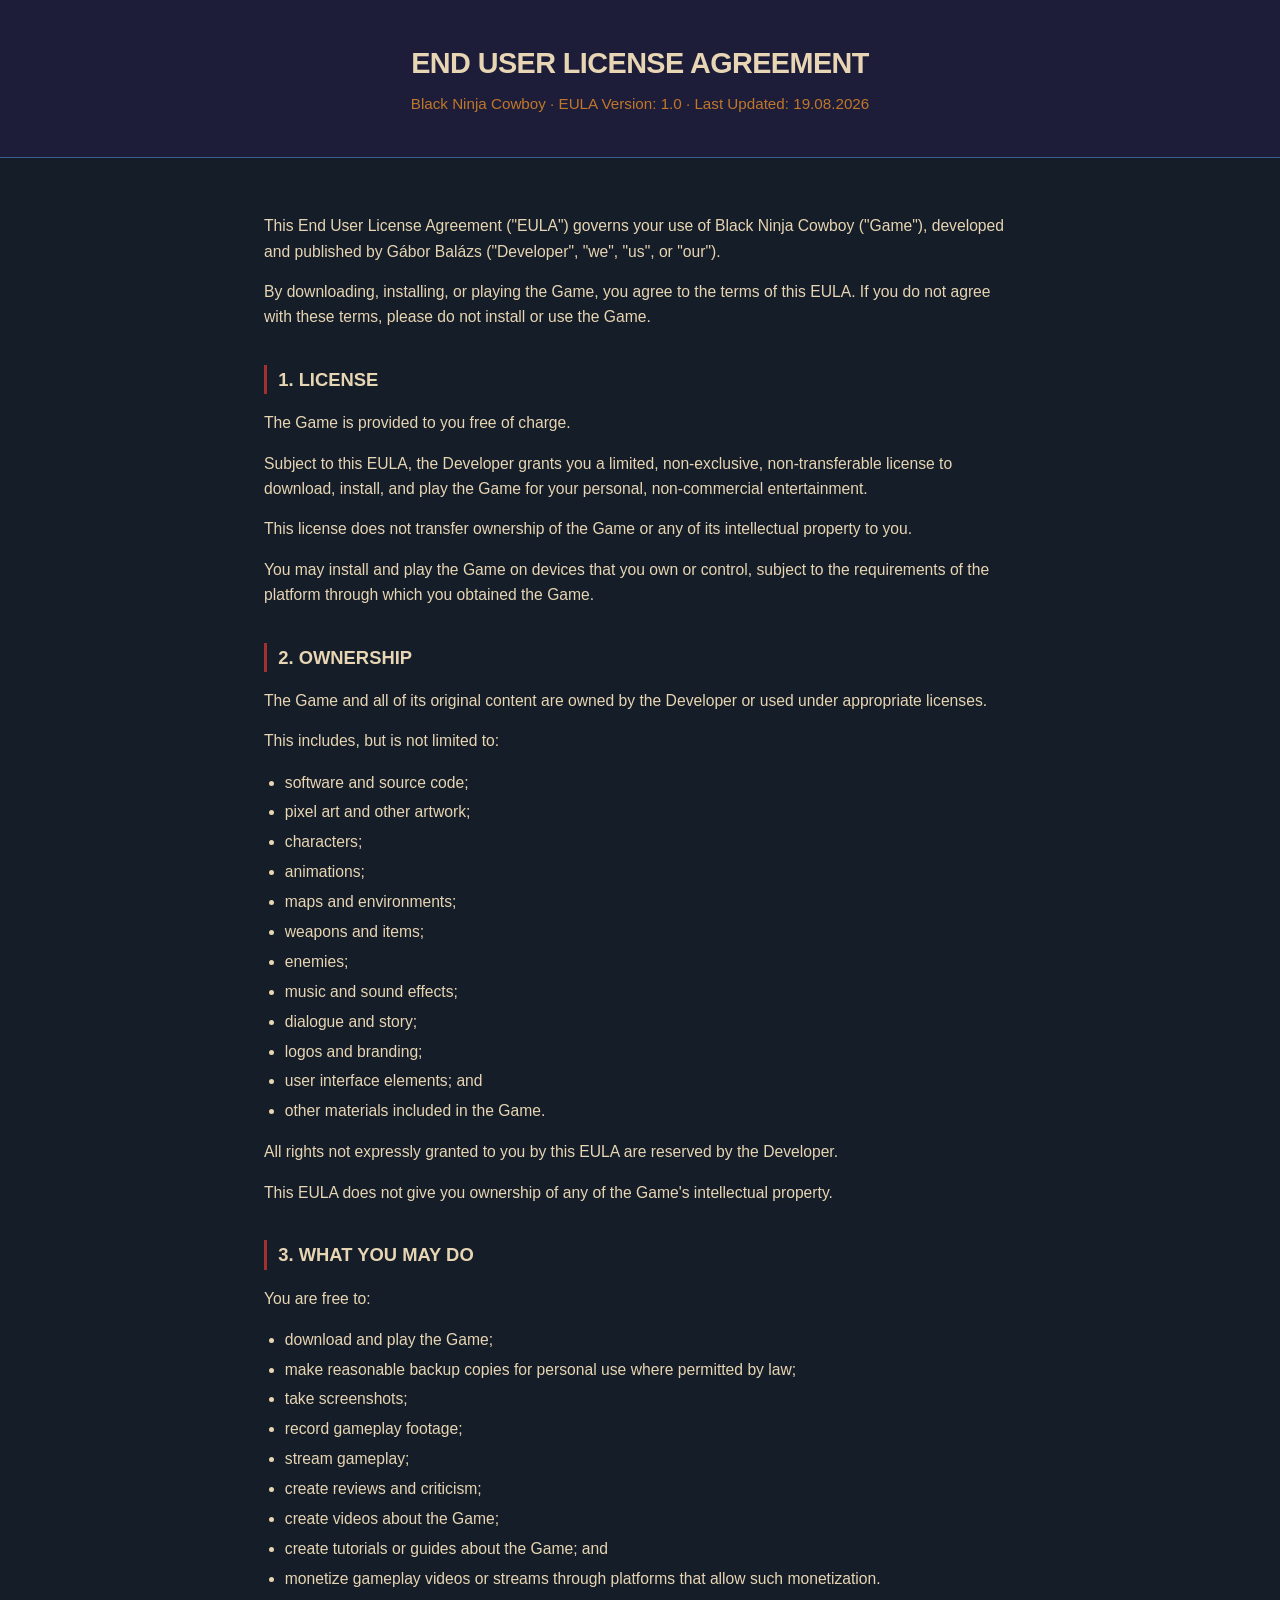
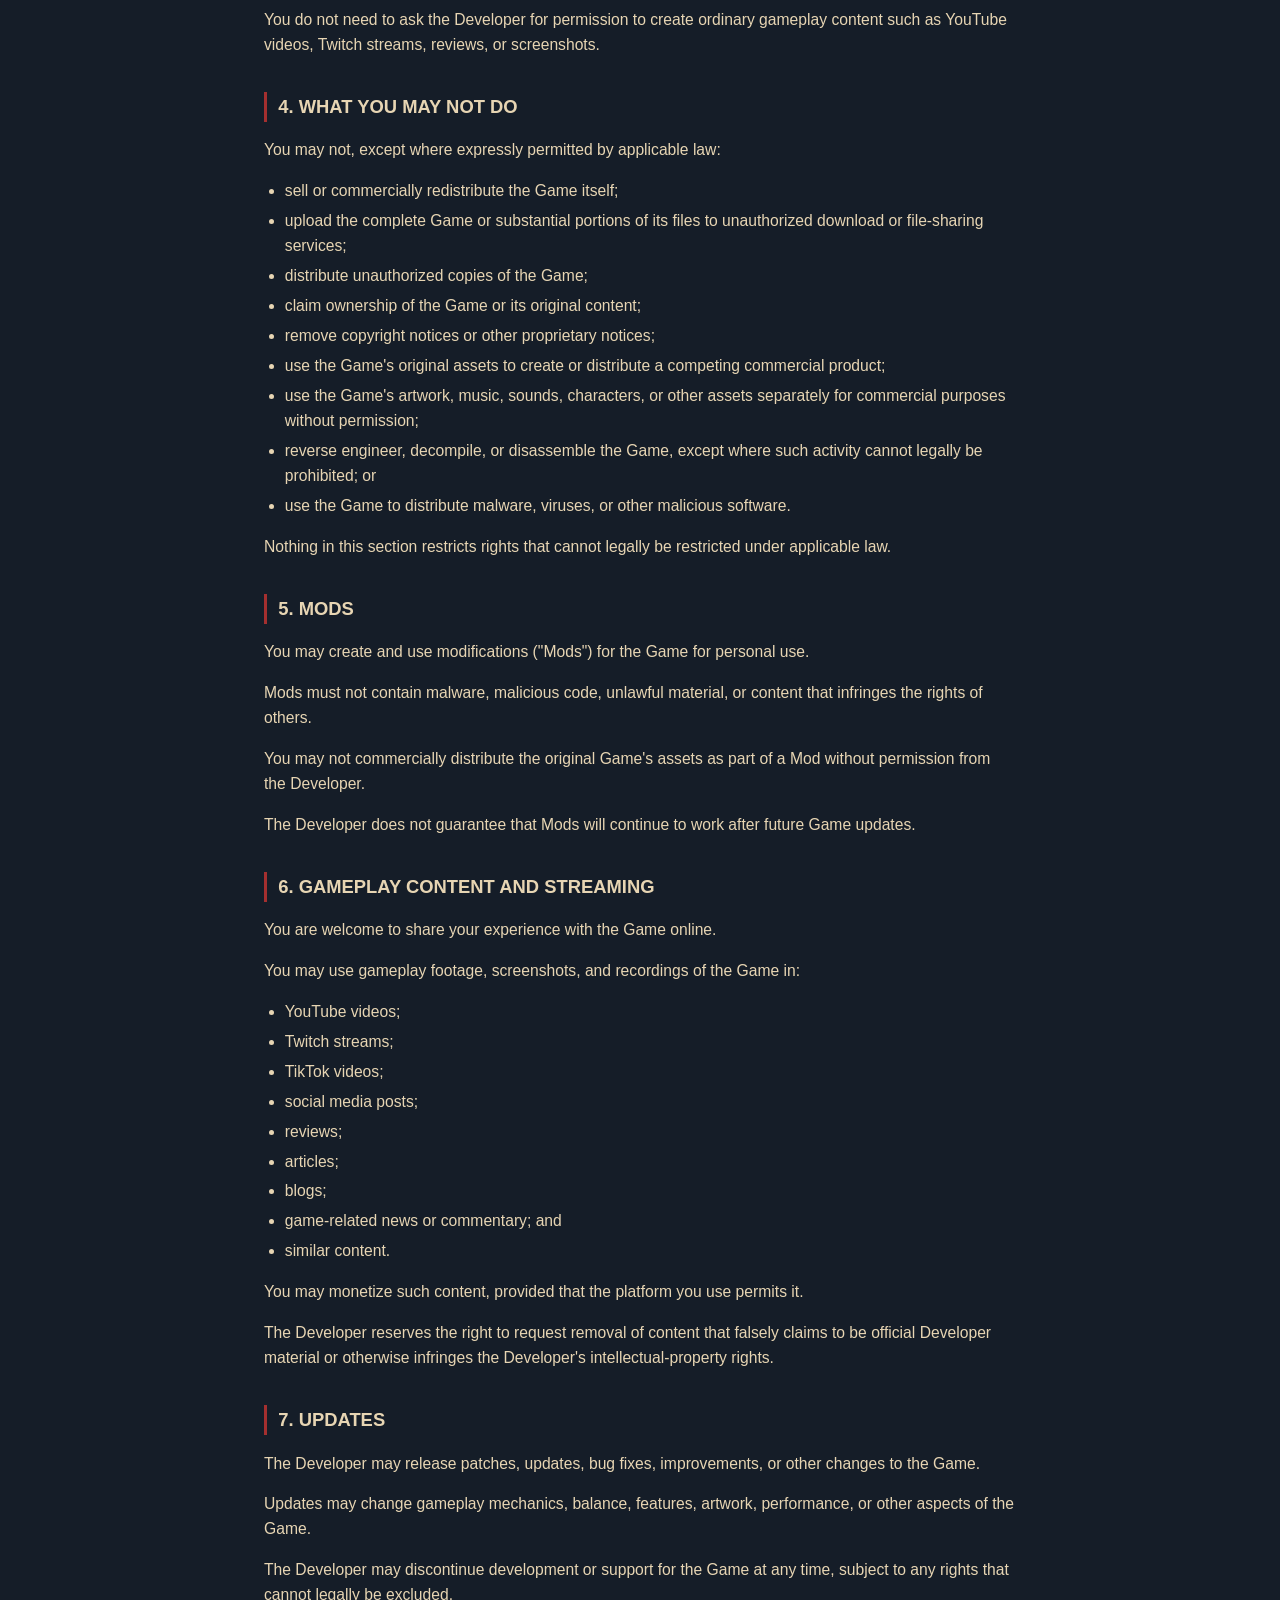
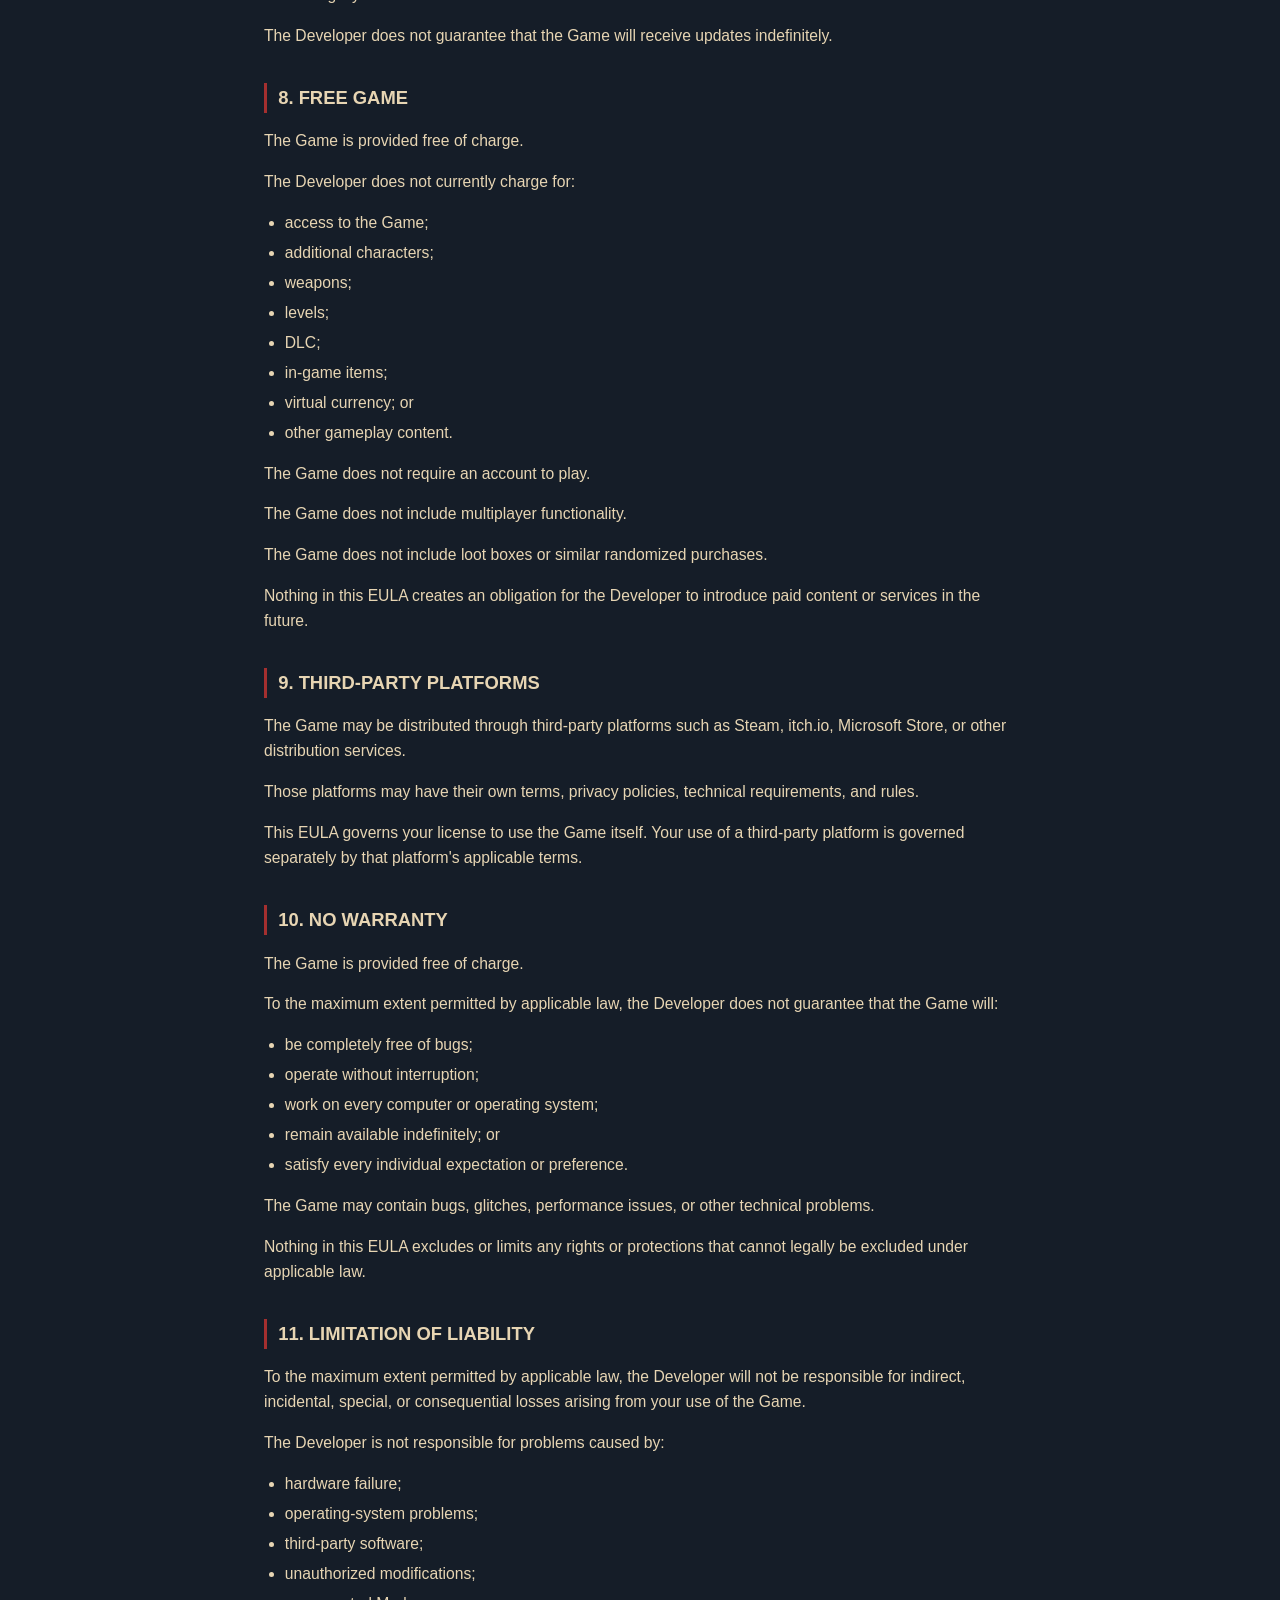
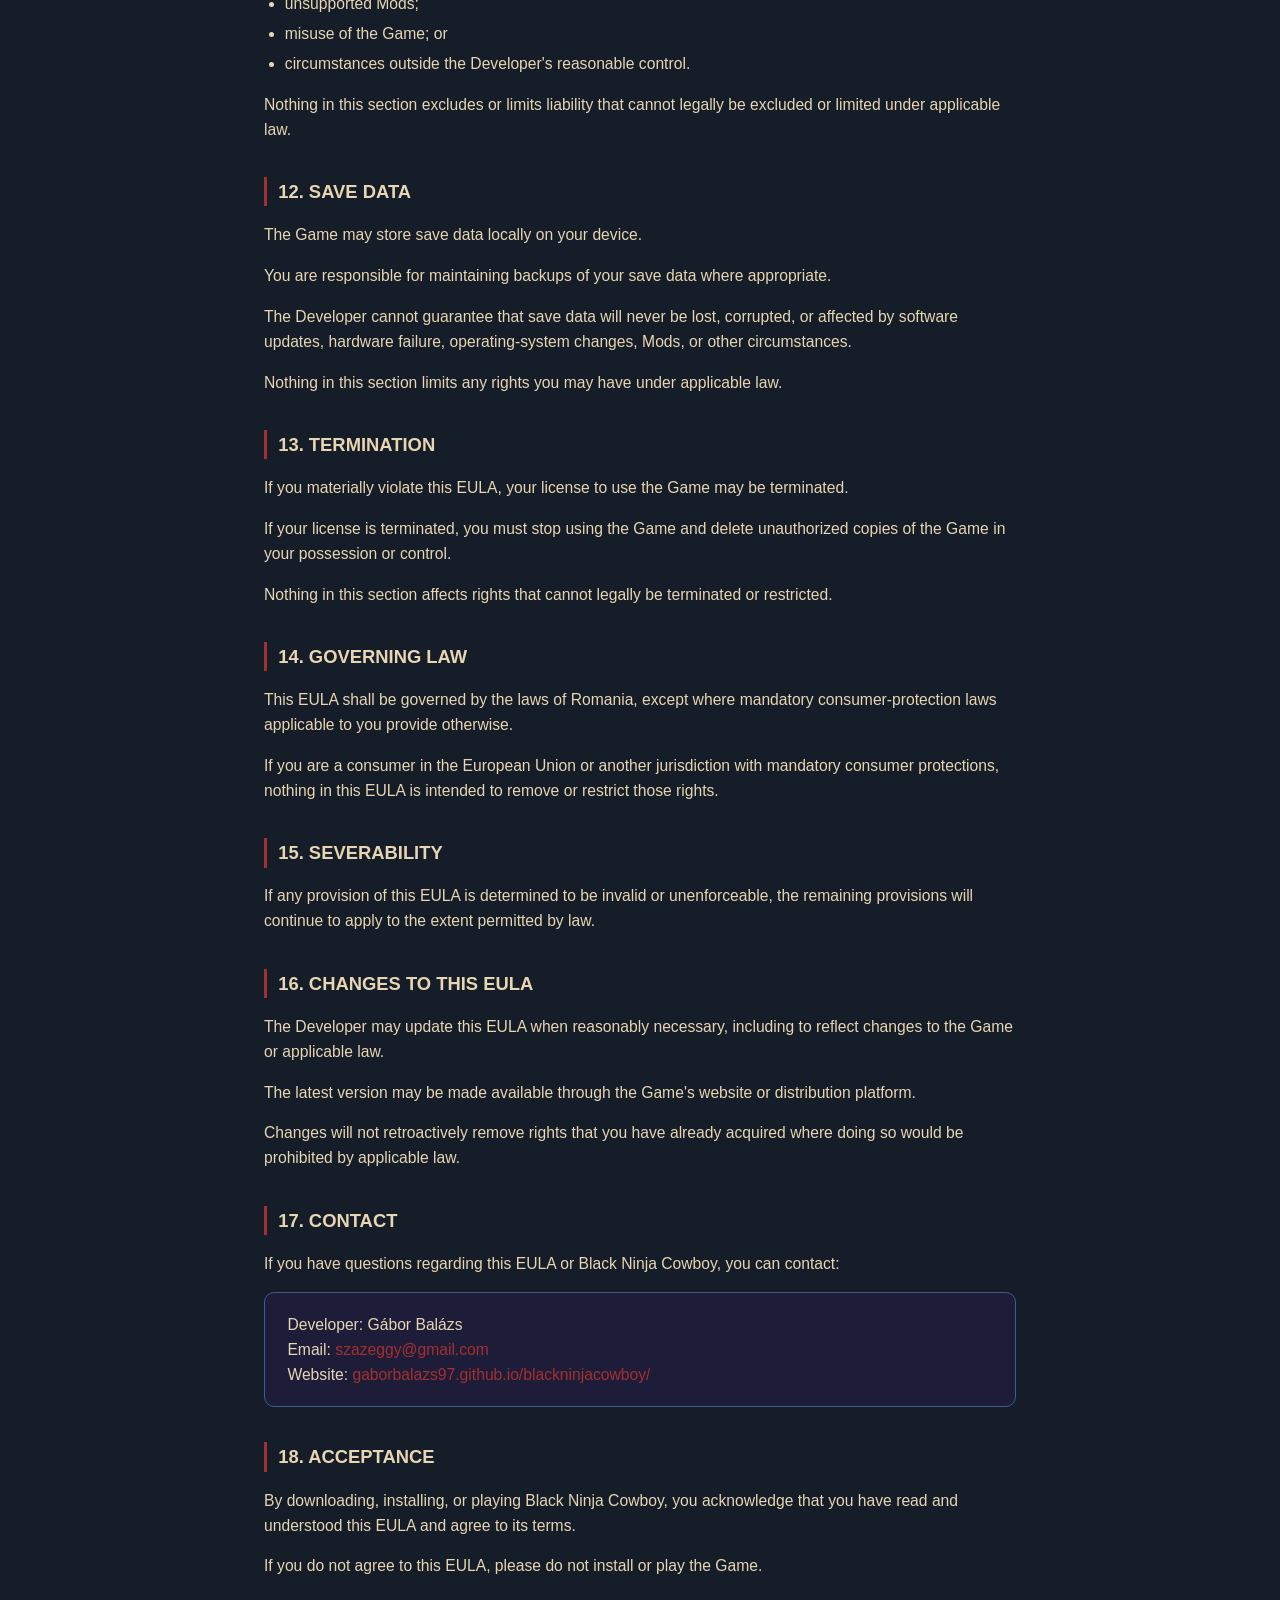
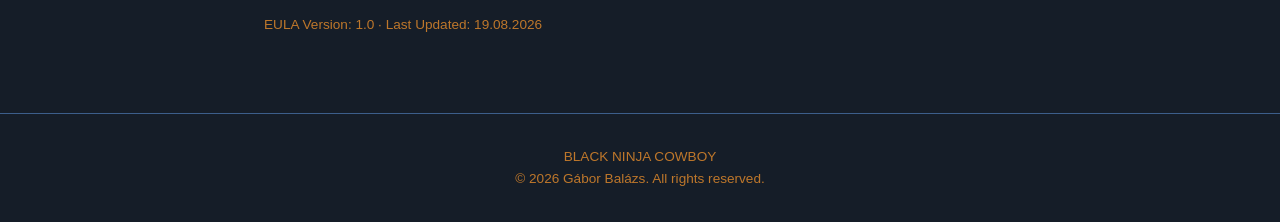
==== eula.html @ 7d7f50b6 "Add files via upload" ====
<!DOCTYPE html>
<html lang="en">
<head>
<meta charset="UTF-8">
<meta name="viewport" content="width=device-width, initial-scale=1.0">
<title>End User License Agreement — Black Ninja Cowboy</title>
<style>
  :root {
    --bg: #151d28;
    --panel: #1e1d39;
    --text: #e7d5b3;
    --muted: #be772b;
    --accent: #a42f2f;
    --border: #3c5e8b;
    --max-width: 800px;
  }

  * {
    box-sizing: border-box;
  }

  body {
    margin: 0;
    background: var(--bg);
    color: var(--text);
    font-family: -apple-system, BlinkMacSystemFont, "Segoe UI", Roboto, Helvetica, Arial, sans-serif;
    line-height: 1.6;
  }

  header {
    background: var(--panel);
    border-bottom: 1px solid var(--border);
    padding: 2.5rem 1.5rem;
    text-align: center;
  }

  header h1 {
    margin: 0 0 0.4rem 0;
    font-size: 1.8rem;
    letter-spacing: -0.02em;
  }

  header p {
    margin: 0;
    color: var(--muted);
    font-size: 0.95rem;
  }

  main {
    max-width: var(--max-width);
    margin: 0 auto;
    padding: 2.5rem 1.5rem 4rem;
  }

  section {
    margin-bottom: 2.2rem;
  }

  h2 {
    font-size: 1.15rem;
    border-left: 3px solid var(--accent);
    padding-left: 0.7rem;
    margin-bottom: 0.7rem;
  }

  p, li {
    color: var(--text);
    font-size: 0.98rem;
  }

  ul {
    padding-left: 1.3rem;
  }

  ul li {
    margin-bottom: 0.3rem;
  }

  a {
    color: var(--accent);
    text-decoration: none;
  }

  a:hover {
    text-decoration: underline;
  }

  .muted {
    color: var(--muted);
    font-size: 0.85rem;
  }

  footer {
    text-align: center;
    padding: 2rem 1.5rem;
    color: var(--muted);
    font-size: 0.85rem;
    border-top: 1px solid var(--border);
  }

  .contact-box {
    background: var(--panel);
    border: 1px solid var(--border);
    border-radius: 10px;
    padding: 1.2rem 1.4rem;
  }
</style>
</head>
<body>

<header>
  <h1>END USER LICENSE AGREEMENT</h1>
  <p>Black Ninja Cowboy &middot; EULA Version: 1.0 &middot; Last Updated: 19.08.2026</p>
</header>

<main>

  <section>
    <p>
      This End User License Agreement ("EULA") governs your use of Black Ninja Cowboy ("Game"), developed and published by Gábor Balázs ("Developer", "we", "us", or "our").
    </p>
    <p>
      By downloading, installing, or playing the Game, you agree to the terms of this EULA.
      If you do not agree with these terms, please do not install or use the Game.
    </p>
  </section>

  <section>
    <h2>1. LICENSE</h2>
    <p>The Game is provided to you free of charge.</p>
    <p>
      Subject to this EULA, the Developer grants you a limited, non-exclusive, non-transferable license to download, install, and play the Game for your personal, non-commercial entertainment.
    </p>
    <p>This license does not transfer ownership of the Game or any of its intellectual property to you.</p>
    <p>You may install and play the Game on devices that you own or control, subject to the requirements of the platform through which you obtained the Game.</p>
  </section>

  <section>
    <h2>2. OWNERSHIP</h2>
    <p>The Game and all of its original content are owned by the Developer or used under appropriate licenses.</p>
    <p>This includes, but is not limited to:</p>
    <ul>
      <li>software and source code;</li>
      <li>pixel art and other artwork;</li>
      <li>characters;</li>
      <li>animations;</li>
      <li>maps and environments;</li>
      <li>weapons and items;</li>
      <li>enemies;</li>
      <li>music and sound effects;</li>
      <li>dialogue and story;</li>
      <li>logos and branding;</li>
      <li>user interface elements; and</li>
      <li>other materials included in the Game.</li>
    </ul>
    <p>All rights not expressly granted to you by this EULA are reserved by the Developer.</p>
    <p>This EULA does not give you ownership of any of the Game's intellectual property.</p>
  </section>

  <section>
    <h2>3. WHAT YOU MAY DO</h2>
    <p>You are free to:</p>
    <ul>
      <li>download and play the Game;</li>
      <li>make reasonable backup copies for personal use where permitted by law;</li>
      <li>take screenshots;</li>
      <li>record gameplay footage;</li>
      <li>stream gameplay;</li>
      <li>create reviews and criticism;</li>
      <li>create videos about the Game;</li>
      <li>create tutorials or guides about the Game; and</li>
      <li>monetize gameplay videos or streams through platforms that allow such monetization.</li>
    </ul>
    <p>You do not need to ask the Developer for permission to create ordinary gameplay content such as YouTube videos, Twitch streams, reviews, or screenshots.</p>
  </section>

  <section>
    <h2>4. WHAT YOU MAY NOT DO</h2>
    <p>You may not, except where expressly permitted by applicable law:</p>
    <ul>
      <li>sell or commercially redistribute the Game itself;</li>
      <li>upload the complete Game or substantial portions of its files to unauthorized download or file-sharing services;</li>
      <li>distribute unauthorized copies of the Game;</li>
      <li>claim ownership of the Game or its original content;</li>
      <li>remove copyright notices or other proprietary notices;</li>
      <li>use the Game's original assets to create or distribute a competing commercial product;</li>
      <li>use the Game's artwork, music, sounds, characters, or other assets separately for commercial purposes without permission;</li>
      <li>reverse engineer, decompile, or disassemble the Game, except where such activity cannot legally be prohibited; or</li>
      <li>use the Game to distribute malware, viruses, or other malicious software.</li>
    </ul>
    <p>Nothing in this section restricts rights that cannot legally be restricted under applicable law.</p>
  </section>

  <section>
    <h2>5. MODS</h2>
    <p>You may create and use modifications ("Mods") for the Game for personal use.</p>
    <p>Mods must not contain malware, malicious code, unlawful material, or content that infringes the rights of others.</p>
    <p>You may not commercially distribute the original Game's assets as part of a Mod without permission from the Developer.</p>
    <p>The Developer does not guarantee that Mods will continue to work after future Game updates.</p>
  </section>

  <section>
    <h2>6. GAMEPLAY CONTENT AND STREAMING</h2>
    <p>You are welcome to share your experience with the Game online.</p>
    <p>You may use gameplay footage, screenshots, and recordings of the Game in:</p>
    <ul>
      <li>YouTube videos;</li>
      <li>Twitch streams;</li>
      <li>TikTok videos;</li>
      <li>social media posts;</li>
      <li>reviews;</li>
      <li>articles;</li>
      <li>blogs;</li>
      <li>game-related news or commentary; and</li>
      <li>similar content.</li>
    </ul>
    <p>You may monetize such content, provided that the platform you use permits it.</p>
    <p>The Developer reserves the right to request removal of content that falsely claims to be official Developer material or otherwise infringes the Developer's intellectual-property rights.</p>
  </section>

  <section>
    <h2>7. UPDATES</h2>
    <p>The Developer may release patches, updates, bug fixes, improvements, or other changes to the Game.</p>
    <p>Updates may change gameplay mechanics, balance, features, artwork, performance, or other aspects of the Game.</p>
    <p>The Developer may discontinue development or support for the Game at any time, subject to any rights that cannot legally be excluded.</p>
    <p>The Developer does not guarantee that the Game will receive updates indefinitely.</p>
  </section>

  <section>
    <h2>8. FREE GAME</h2>
    <p>The Game is provided free of charge.</p>
    <p>The Developer does not currently charge for:</p>
    <ul>
      <li>access to the Game;</li>
      <li>additional characters;</li>
      <li>weapons;</li>
      <li>levels;</li>
      <li>DLC;</li>
      <li>in-game items;</li>
      <li>virtual currency; or</li>
      <li>other gameplay content.</li>
    </ul>
    <p>The Game does not require an account to play.</p>
    <p>The Game does not include multiplayer functionality.</p>
    <p>The Game does not include loot boxes or similar randomized purchases.</p>
    <p>Nothing in this EULA creates an obligation for the Developer to introduce paid content or services in the future.</p>
  </section>

  <section>
    <h2>9. THIRD-PARTY PLATFORMS</h2>
    <p>
      The Game may be distributed through third-party platforms such as Steam, itch.io, Microsoft Store, or other distribution services.
    </p>
    <p>Those platforms may have their own terms, privacy policies, technical requirements, and rules.</p>
    <p>
      This EULA governs your license to use the Game itself. Your use of a third-party platform is governed separately by that platform's applicable terms.
    </p>
  </section>

  <section>
    <h2>10. NO WARRANTY</h2>
    <p>The Game is provided free of charge.</p>
    <p>To the maximum extent permitted by applicable law, the Developer does not guarantee that the Game will:</p>
    <ul>
      <li>be completely free of bugs;</li>
      <li>operate without interruption;</li>
      <li>work on every computer or operating system;</li>
      <li>remain available indefinitely; or</li>
      <li>satisfy every individual expectation or preference.</li>
    </ul>
    <p>The Game may contain bugs, glitches, performance issues, or other technical problems.</p>
    <p>Nothing in this EULA excludes or limits any rights or protections that cannot legally be excluded under applicable law.</p>
  </section>

  <section>
    <h2>11. LIMITATION OF LIABILITY</h2>
    <p>
      To the maximum extent permitted by applicable law, the Developer will not be responsible for indirect, incidental, special, or consequential losses arising from your use of the Game.
    </p>
    <p>The Developer is not responsible for problems caused by:</p>
    <ul>
      <li>hardware failure;</li>
      <li>operating-system problems;</li>
      <li>third-party software;</li>
      <li>unauthorized modifications;</li>
      <li>unsupported Mods;</li>
      <li>misuse of the Game; or</li>
      <li>circumstances outside the Developer's reasonable control.</li>
    </ul>
    <p>Nothing in this section excludes or limits liability that cannot legally be excluded or limited under applicable law.</p>
  </section>

  <section>
    <h2>12. SAVE DATA</h2>
    <p>The Game may store save data locally on your device.</p>
    <p>You are responsible for maintaining backups of your save data where appropriate.</p>
    <p>
      The Developer cannot guarantee that save data will never be lost, corrupted, or affected by software updates, hardware failure, operating-system changes, Mods, or other circumstances.
    </p>
    <p>Nothing in this section limits any rights you may have under applicable law.</p>
  </section>

  <section>
    <h2>13. TERMINATION</h2>
    <p>If you materially violate this EULA, your license to use the Game may be terminated.</p>
    <p>If your license is terminated, you must stop using the Game and delete unauthorized copies of the Game in your possession or control.</p>
    <p>Nothing in this section affects rights that cannot legally be terminated or restricted.</p>
  </section>

  <section>
    <h2>14. GOVERNING LAW</h2>
    <p>
      This EULA shall be governed by the laws of Romania, except where mandatory consumer-protection laws applicable to you provide otherwise.
    </p>
    <p>
      If you are a consumer in the European Union or another jurisdiction with mandatory consumer protections, nothing in this EULA is intended to remove or restrict those rights.
    </p>
  </section>

  <section>
    <h2>15. SEVERABILITY</h2>
    <p>
      If any provision of this EULA is determined to be invalid or unenforceable, the remaining provisions will continue to apply to the extent permitted by law.
    </p>
  </section>

  <section>
    <h2>16. CHANGES TO THIS EULA</h2>
    <p>
      The Developer may update this EULA when reasonably necessary, including to reflect changes to the Game or applicable law.
    </p>
    <p>The latest version may be made available through the Game's website or distribution platform.</p>
    <p>Changes will not retroactively remove rights that you have already acquired where doing so would be prohibited by applicable law.</p>
  </section>

  <section>
    <h2>17. CONTACT</h2>
    <p>If you have questions regarding this EULA or Black Ninja Cowboy, you can contact:</p>
    <div class="contact-box">
      <p style="margin:0">
        Developer: Gábor Balázs<br>
        Email: <a href="mailto:szazeggy@gmail.com">szazeggy@gmail.com</a><br>
        Website: <a href="https://gaborbalazs97.github.io/blackninjacowboy/">gaborbalazs97.github.io/blackninjacowboy/</a>
      </p>
    </div>
  </section>

  <section>
    <h2>18. ACCEPTANCE</h2>
    <p>
      By downloading, installing, or playing Black Ninja Cowboy, you acknowledge that you have read and understood this EULA and agree to its terms.
    </p>
    <p>If you do not agree to this EULA, please do not install or play the Game.</p>
  </section>

  <p class="muted">
    EULA Version: 1.0 &middot; Last Updated: 19.08.2026
  </p>

</main>

<footer>
  BLACK NINJA COWBOY<br>
  &copy; <span id="year">2026</span> Gábor Balázs. All rights reserved.
</footer>

<script>
  document.getElementById('year').textContent = new Date().getFullYear();
</script>

</body>
</html>
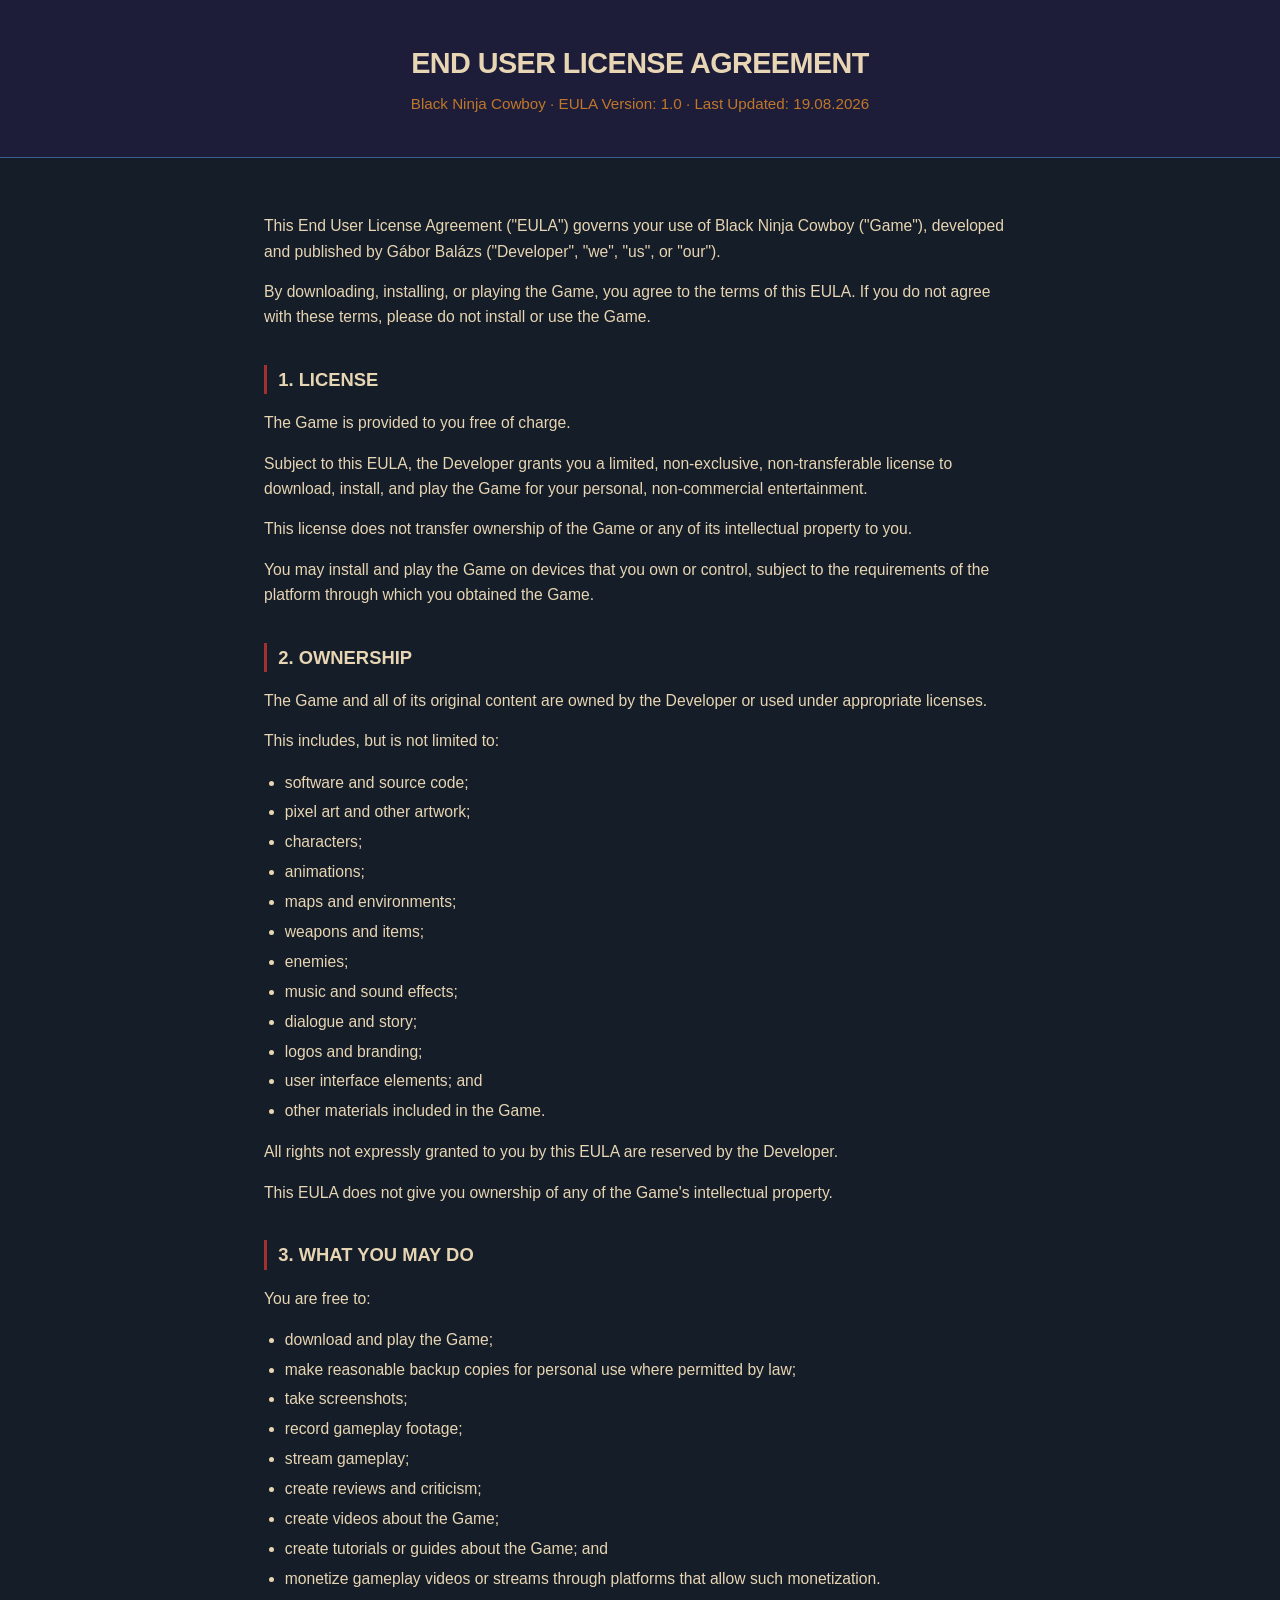
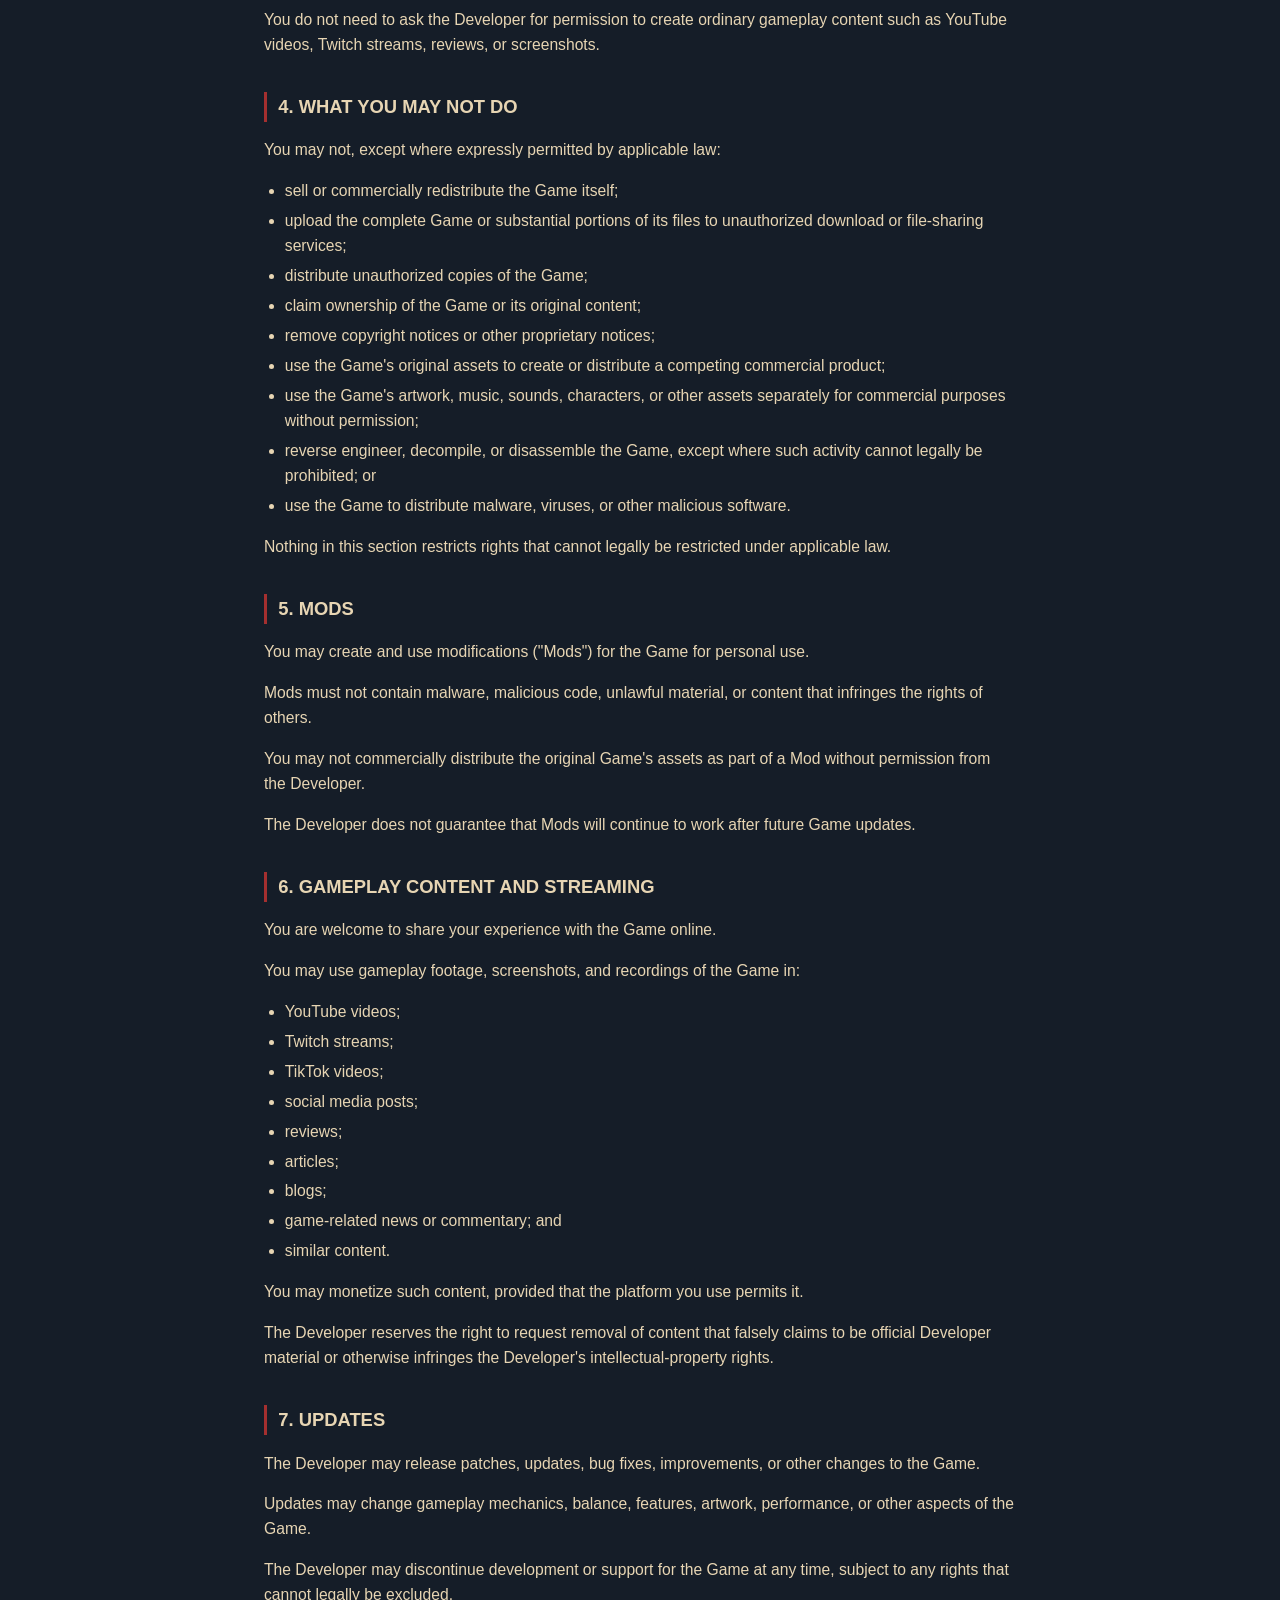
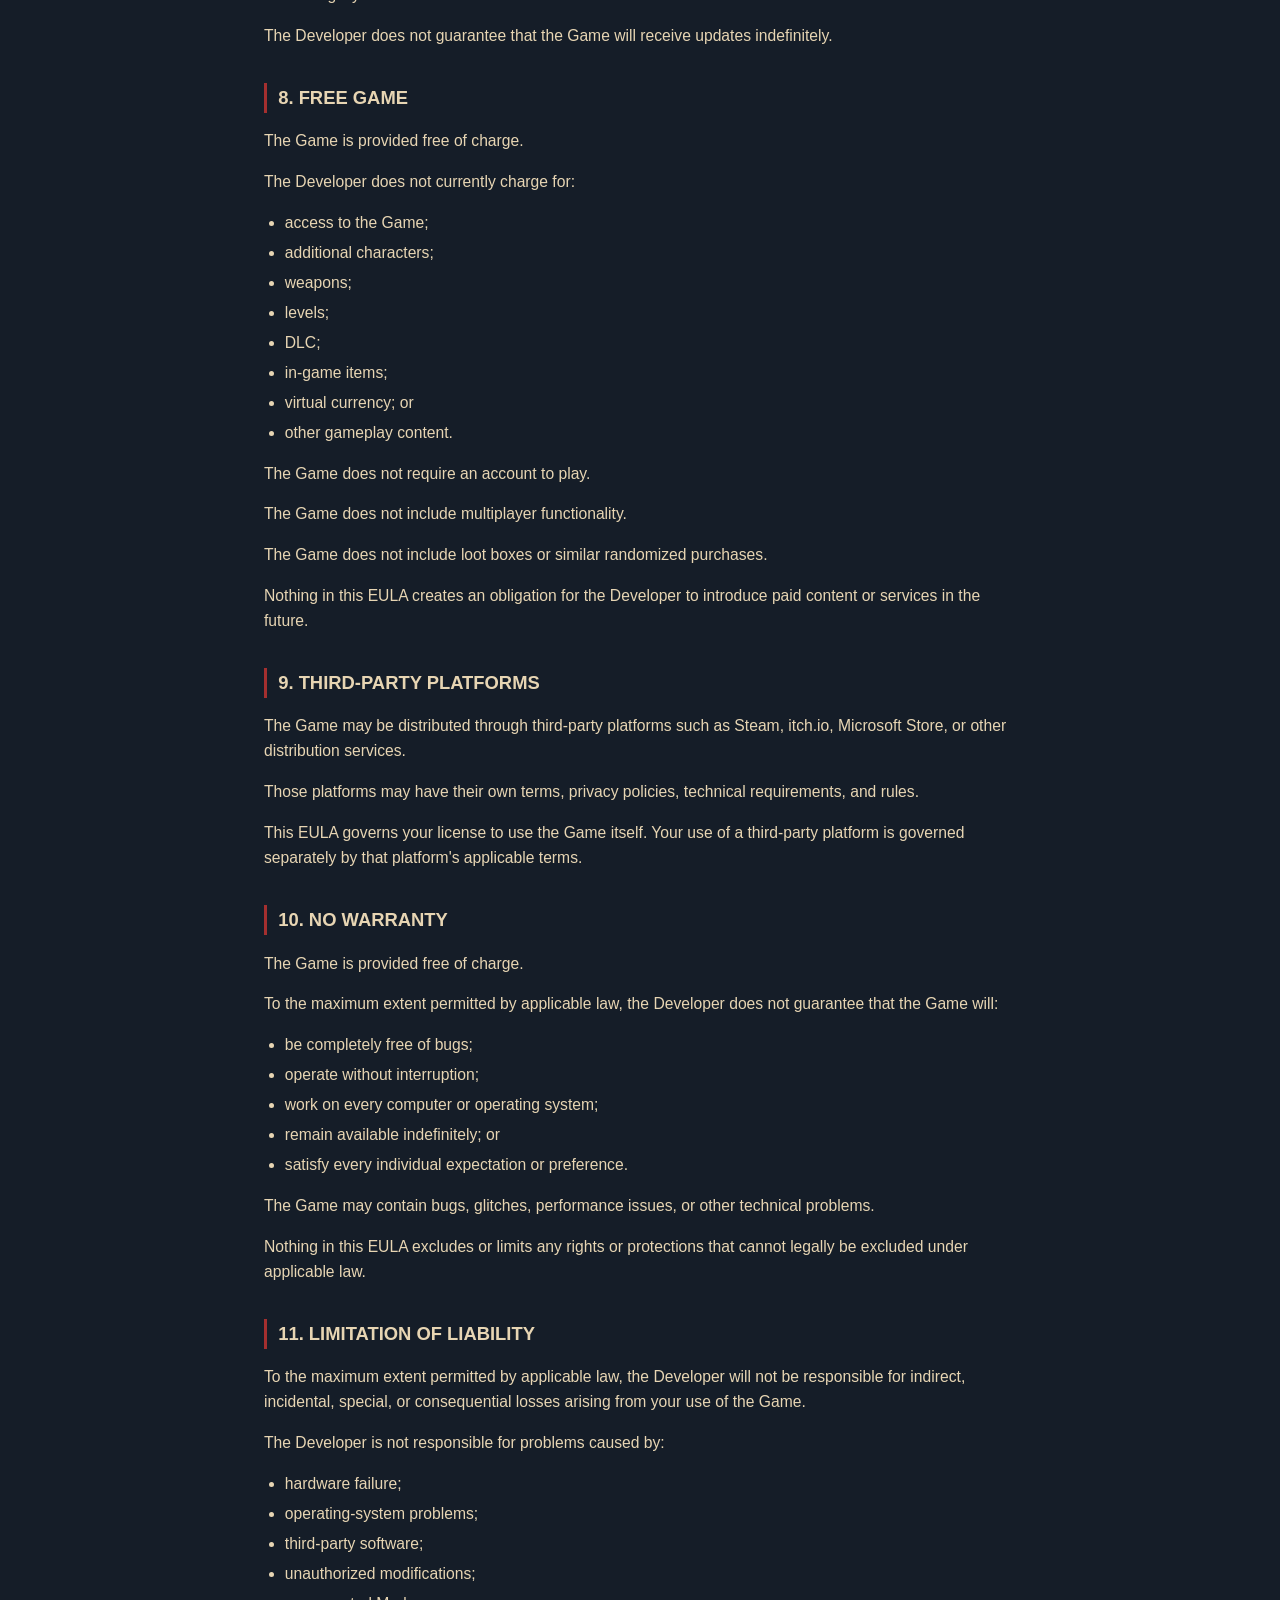
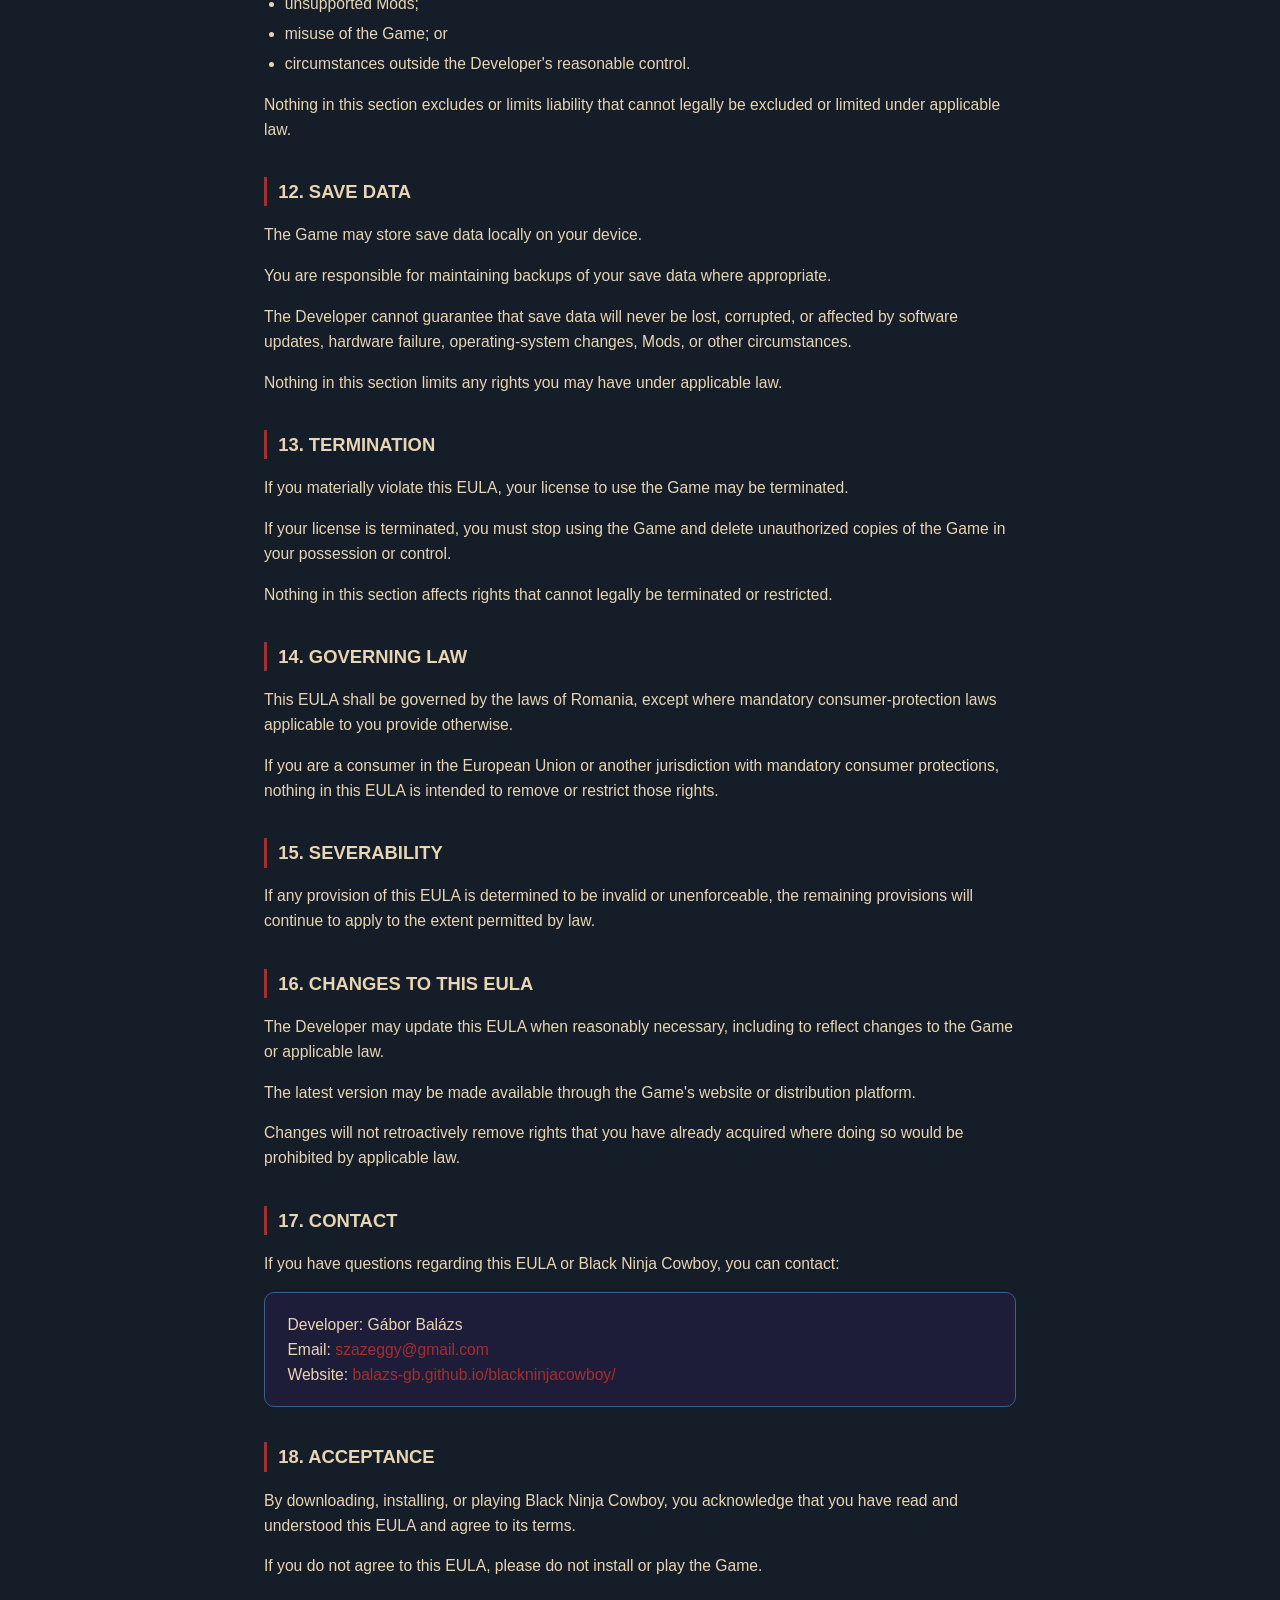
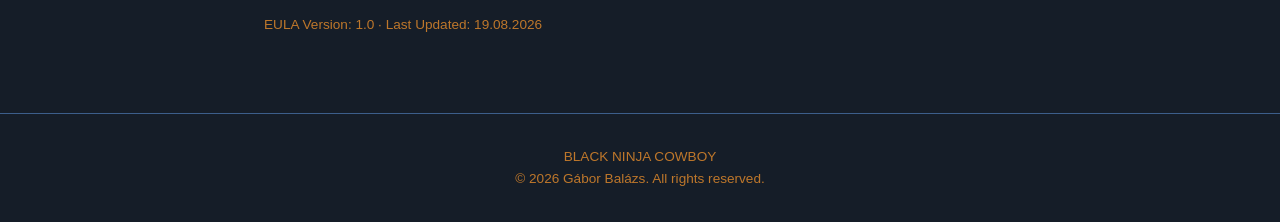
==== commit c16941f5: "Fix formatting and update EULA content" ====
--- a/eula.html
+++ b/eula.html
@@ -105,6 +105,7 @@
     padding: 1.2rem 1.4rem;
   }
 </style>
+<link rel="icon" type="image/x-icon" href="pictures/icon.svg">
 </head>
 <body>
 
@@ -340,7 +341,7 @@
       <p style="margin:0">
         Developer: Gábor Balázs<br>
         Email: <a href="mailto:szazeggy@gmail.com">szazeggy@gmail.com</a><br>
-        Website: <a href="https://gaborbalazs97.github.io/blackninjacowboy/">gaborbalazs97.github.io/blackninjacowboy/</a>
+        Website: <a href="https://balazs-gb.github.io/blackninjacowboy/">balazs-gb.github.io/blackninjacowboy/</a>
       </p>
     </div>
   </section>
@@ -369,4 +370,4 @@
 </script>
 
 </body>
-</html>+</html>
